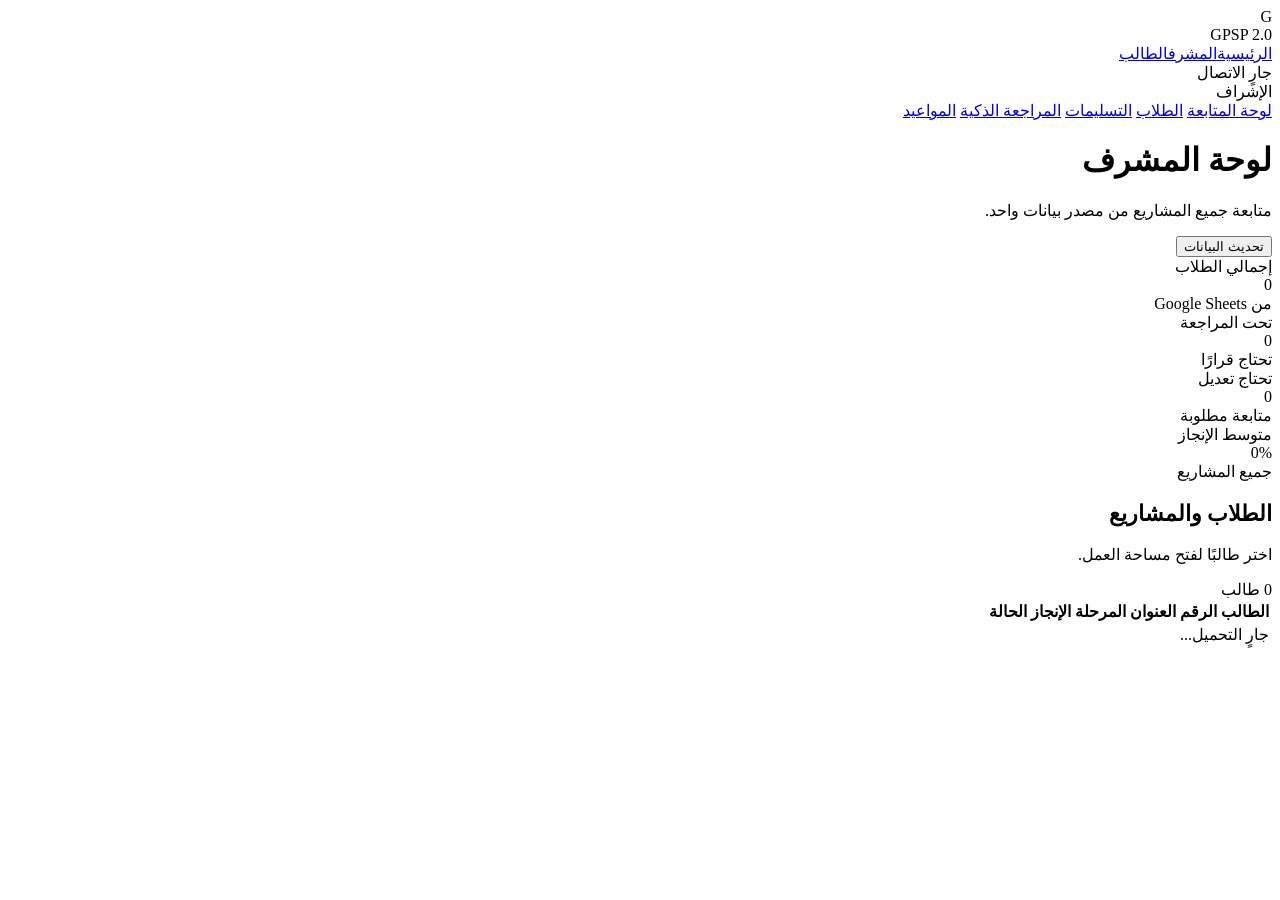
==== supervisor.html @ 4a063b35 "Add files via upload" ====
<!doctype html>
<html lang="ar" dir="rtl">
<head><meta charset="utf-8"><meta name="viewport" content="width=device-width,initial-scale=1"><title>لوحة المشرف | GPSP 2.0</title><link rel="stylesheet" href="assets/css/style.css"></head>
<body>
<header class="topbar"><div class="container nav"><div class="brand"><div class="logo">G</div><div>GPSP 2.0</div></div><nav class="navlinks"><a href="index.html">الرئيسية</a><a class="active" href="supervisor.html">المشرف</a><a href="student.html">الطالب</a></nav><div class="actions"><span id="api-status" class="pill info">جارٍ الاتصال</span></div></div></header>
<div class="dashboard-shell">
  <aside class="sidebar">
    <div class="side-title">الإشراف</div>
    <a class="side-link active" href="#overview">لوحة المتابعة</a>
    <a class="side-link" href="#students">الطلاب</a>
    <a class="side-link" href="#submissions">التسليمات</a>
    <a class="side-link" href="#ai">المراجعة الذكية</a>
    <a class="side-link" href="#timeline">المواعيد</a>
  </aside>
  <main class="main">
    <div class="page-head"><div><h1>لوحة المشرف</h1><p>متابعة جميع المشاريع من مصدر بيانات واحد.</p></div><button class="btn primary" id="refresh-btn">تحديث البيانات</button></div>
    <div class="grid cols-4" id="overview">
      <div class="card metric"><div class="label">إجمالي الطلاب</div><div class="value" id="m-total">0</div><div class="delta">من Google Sheets</div></div>
      <div class="card metric"><div class="label">تحت المراجعة</div><div class="value" id="m-review">0</div><div class="delta">تحتاج قرارًا</div></div>
      <div class="card metric"><div class="label">تحتاج تعديل</div><div class="value" id="m-revision">0</div><div class="delta">متابعة مطلوبة</div></div>
      <div class="card metric"><div class="label">متوسط الإنجاز</div><div class="value" id="m-progress">0%</div><div class="delta">جميع المشاريع</div></div>
    </div>

    <section class="card" id="students" style="margin-top:20px">
      <div class="section-title"><div><h2 style="font-size:22px">الطلاب والمشاريع</h2><p>اختر طالبًا لفتح مساحة العمل.</p></div><span class="pill muted" id="student-count">0 طالب</span></div>
      <div class="table-wrap"><table><thead><tr><th>الطالب</th><th>الرقم</th><th>العنوان</th><th>المرحلة</th><th>الإنجاز</th><th>الحالة</th><th></th></tr></thead><tbody id="students-body"><tr><td colspan="7" class="empty">جارٍ التحميل...</td></tr></tbody></table></div>
    </section>

    <section class="card" id="workspace" style="margin-top:20px;display:none">
      <div class="page-head"><div><h1 id="ws-name" style="font-size:24px"></h1><p id="ws-title"></p></div><span class="pill info" id="ws-stage"></span></div>
      <div class="grid cols-2">
        <div><h3>سجل التسليمات</h3><div id="ws-submissions" class="timeline"></div></div>
        <div><h3>الملاحظات الإشرافية</h3><div id="ws-reviews" class="timeline"></div></div>
      </div>
      <div class="notice" style="margin-top:18px">المراجعة بالذكاء الاصطناعي وقرارات الاعتماد ستُفعّل تلقائيًا عند ربط API الخلفي.</div>
    </section>
  </main>
</div>
<script src="assets/js/config.js"></script><script src="assets/js/api.js"></script><script src="assets/js/supervisor.js"></script>
</body></html>
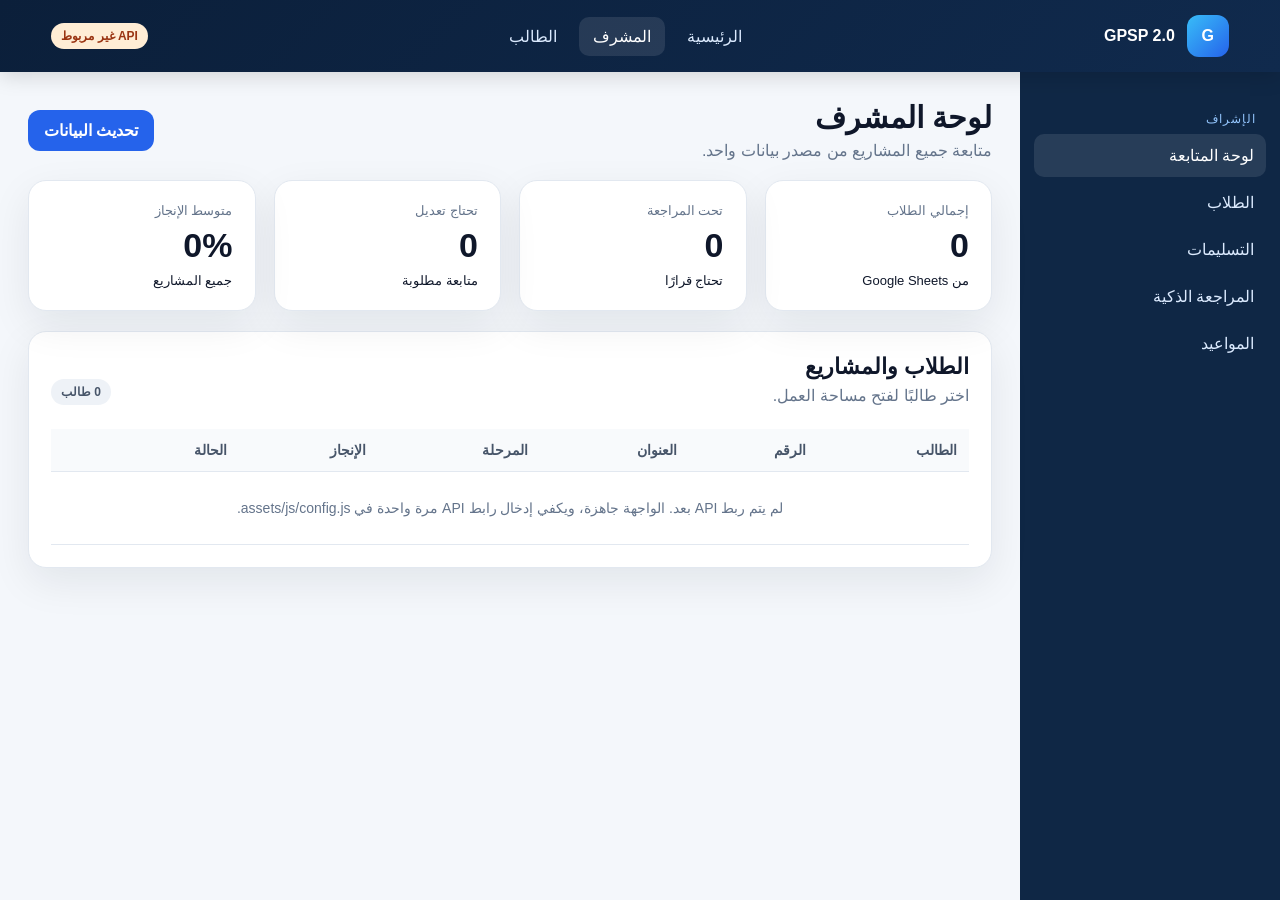
==== commit 3a7b3756: "Add files via upload" ====
--- a/supervisor.html
+++ b/supervisor.html
@@ -1,6 +1,6 @@
 <!doctype html>
 <html lang="ar" dir="rtl">
-<head><meta charset="utf-8"><meta name="viewport" content="width=device-width,initial-scale=1"><title>لوحة المشرف | GPSP 2.0</title><link rel="stylesheet" href="assets/css/style.css"></head>
+<head><meta charset="utf-8"><meta name="viewport" content="width=device-width,initial-scale=1"><title>لوحة المشرف | GPSP 2.0</title><link rel="stylesheet" href="style.css"></head>
 <body>
 <header class="topbar"><div class="container nav"><div class="brand"><div class="logo">G</div><div>GPSP 2.0</div></div><nav class="navlinks"><a href="index.html">الرئيسية</a><a class="active" href="supervisor.html">المشرف</a><a href="student.html">الطالب</a></nav><div class="actions"><span id="api-status" class="pill info">جارٍ الاتصال</span></div></div></header>
 <div class="dashboard-shell">
@@ -36,5 +36,5 @@
     </section>
   </main>
 </div>
-<script src="assets/js/config.js"></script><script src="assets/js/api.js"></script><script src="assets/js/supervisor.js"></script>
-</body></html>
+<script src="config.js"></script><script src="api.js"></script><script src="supervisor.js"></script>
+</body></html>
--- a/style.css
+++ b/style.css
@@ -0,0 +1,82 @@
+:root{
+  --bg:#f4f7fb;--surface:#ffffff;--ink:#0f172a;--muted:#64748b;
+  --nav:#0b1f3a;--nav2:#102a4d;--accent:#2563eb;--accent2:#0ea5e9;
+  --line:#e2e8f0;--success:#16a34a;--warn:#d97706;--danger:#dc2626;
+  --shadow:0 14px 40px rgba(15,23,42,.08);--radius:18px;
+}
+*{box-sizing:border-box}
+html{scroll-behavior:smooth}
+body{margin:0;font-family:Inter,Arial,"Noto Sans Arabic",sans-serif;background:var(--bg);color:var(--ink)}
+a{text-decoration:none;color:inherit}
+button,input,select,textarea{font:inherit}
+.container{width:min(1180px,92%);margin:auto}
+.topbar{background:linear-gradient(135deg,var(--nav),var(--nav2));color:#fff;position:sticky;top:0;z-index:50;box-shadow:0 4px 20px rgba(0,0,0,.15)}
+.nav{display:flex;align-items:center;justify-content:space-between;min-height:72px;gap:18px}
+.brand{display:flex;align-items:center;gap:12px;font-weight:800}
+.logo{width:42px;height:42px;border-radius:12px;background:linear-gradient(135deg,#38bdf8,#2563eb);display:grid;place-items:center;font-weight:900}
+.navlinks{display:flex;gap:8px;flex-wrap:wrap}
+.navlinks a{padding:10px 14px;border-radius:10px;color:#dbeafe}
+.navlinks a:hover,.navlinks a.active{background:rgba(255,255,255,.1);color:#fff}
+.actions{display:flex;align-items:center;gap:8px}
+.btn{border:0;border-radius:12px;padding:11px 16px;font-weight:700;cursor:pointer;transition:.2s}
+.btn.primary{background:var(--accent);color:white}
+.btn.secondary{background:#eaf1fb;color:#16385f}
+.btn.ghost{background:transparent;border:1px solid rgba(255,255,255,.25);color:white}
+.btn:hover{transform:translateY(-1px)}
+.hero{background:linear-gradient(145deg,#0b1f3a 0%,#123d66 55%,#0ea5e9 130%);color:white;padding:72px 0 90px;position:relative;overflow:hidden}
+.hero:after{content:"";position:absolute;width:420px;height:420px;border-radius:50%;background:rgba(255,255,255,.06);right:-120px;top:-120px}
+.hero-grid{display:grid;grid-template-columns:1.3fr .7fr;gap:36px;align-items:center}
+.eyebrow{display:inline-flex;gap:8px;align-items:center;padding:8px 12px;border-radius:999px;background:rgba(255,255,255,.1);font-size:13px}
+.hero h1{font-size:clamp(36px,5vw,64px);line-height:1.05;margin:18px 0}
+.hero p{font-size:18px;line-height:1.8;color:#dbeafe;max-width:760px}
+.hero-card{background:rgba(255,255,255,.1);border:1px solid rgba(255,255,255,.18);backdrop-filter:blur(10px);padding:24px;border-radius:24px}
+.hero-stat{display:flex;justify-content:space-between;padding:14px 0;border-bottom:1px solid rgba(255,255,255,.15)}
+.hero-stat:last-child{border-bottom:0}
+.section{padding:64px 0}
+.section-title{display:flex;align-items:end;justify-content:space-between;gap:20px;margin-bottom:24px}
+.section-title h2{margin:0;font-size:30px}
+.section-title p{margin:6px 0 0;color:var(--muted)}
+.grid{display:grid;gap:18px}
+.grid.cols-4{grid-template-columns:repeat(4,1fr)}
+.grid.cols-3{grid-template-columns:repeat(3,1fr)}
+.grid.cols-2{grid-template-columns:repeat(2,1fr)}
+.card{background:var(--surface);border:1px solid var(--line);border-radius:var(--radius);padding:22px;box-shadow:var(--shadow)}
+.metric .label{color:var(--muted);font-size:13px}
+.metric .value{font-size:34px;font-weight:800;margin-top:8px}
+.metric .delta{margin-top:8px;font-size:13px}
+.pill{display:inline-flex;padding:6px 10px;border-radius:999px;font-size:12px;font-weight:700}
+.pill.success{background:#dcfce7;color:#166534}.pill.warn{background:#ffedd5;color:#9a3412}.pill.info{background:#dbeafe;color:#1d4ed8}.pill.muted{background:#eef2f7;color:#475569}
+.journey{display:grid;grid-template-columns:repeat(5,1fr);gap:12px}
+.step{background:white;border:1px solid var(--line);border-radius:16px;padding:18px;position:relative}
+.step .num{width:32px;height:32px;border-radius:10px;background:#e0ecff;color:#1d4ed8;display:grid;place-items:center;font-weight:800}
+.step h3{font-size:16px;margin:14px 0 6px}.step p{font-size:13px;color:var(--muted);line-height:1.6;margin:0}
+.dashboard-shell{display:grid;grid-template-columns:260px 1fr;min-height:calc(100vh - 72px)}
+.sidebar{background:#0f2745;color:#dbeafe;padding:22px 14px}
+.side-title{font-size:12px;text-transform:uppercase;letter-spacing:.08em;color:#93c5fd;margin:18px 10px 8px}
+.side-link{display:flex;gap:10px;align-items:center;padding:12px;border-radius:10px;margin:4px 0;color:#dbeafe}
+.side-link.active,.side-link:hover{background:rgba(255,255,255,.1);color:white}
+.main{padding:28px}
+.page-head{display:flex;justify-content:space-between;gap:18px;align-items:center;margin-bottom:20px}
+.page-head h1{margin:0;font-size:30px}.page-head p{margin:6px 0 0;color:var(--muted)}
+.table-wrap{overflow:auto}
+table{width:100%;border-collapse:collapse;min-width:780px}
+th,td{padding:13px 12px;text-align:start;border-bottom:1px solid var(--line);font-size:14px}
+th{color:#475569;background:#f8fafc}
+.progress{height:10px;background:#e2e8f0;border-radius:999px;overflow:hidden}.progress span{height:100%;display:block;background:linear-gradient(90deg,var(--accent),var(--accent2))}
+.timeline{display:grid;gap:12px}
+.timeline-item{display:grid;grid-template-columns:110px 1fr auto;gap:14px;align-items:center;padding:14px;border:1px solid var(--line);border-radius:14px;background:white}
+.form-grid{display:grid;grid-template-columns:repeat(2,1fr);gap:14px}
+.field label{display:block;font-size:13px;color:var(--muted);margin-bottom:6px}
+.field input,.field select,.field textarea{width:100%;padding:12px;border:1px solid #cbd5e1;border-radius:11px;background:white}
+.field textarea{min-height:110px;resize:vertical}
+.notice{padding:14px 16px;border-radius:12px;background:#eff6ff;border:1px solid #bfdbfe;color:#1e3a8a}
+.empty{padding:28px;text-align:center;color:var(--muted)}
+.footer{padding:30px 0;background:#0b1f3a;color:#cbd5e1;margin-top:40px}
+@media(max-width:980px){
+  .hero-grid,.dashboard-shell{grid-template-columns:1fr}.sidebar{display:none}
+  .grid.cols-4{grid-template-columns:repeat(2,1fr)}.grid.cols-3,.journey{grid-template-columns:repeat(2,1fr)}
+}
+@media(max-width:640px){
+  .navlinks{display:none}.hero{padding:50px 0 64px}.grid.cols-4,.grid.cols-3,.grid.cols-2,.journey,.form-grid{grid-template-columns:1fr}
+  .main{padding:18px}.page-head{align-items:flex-start;flex-direction:column}
+}
